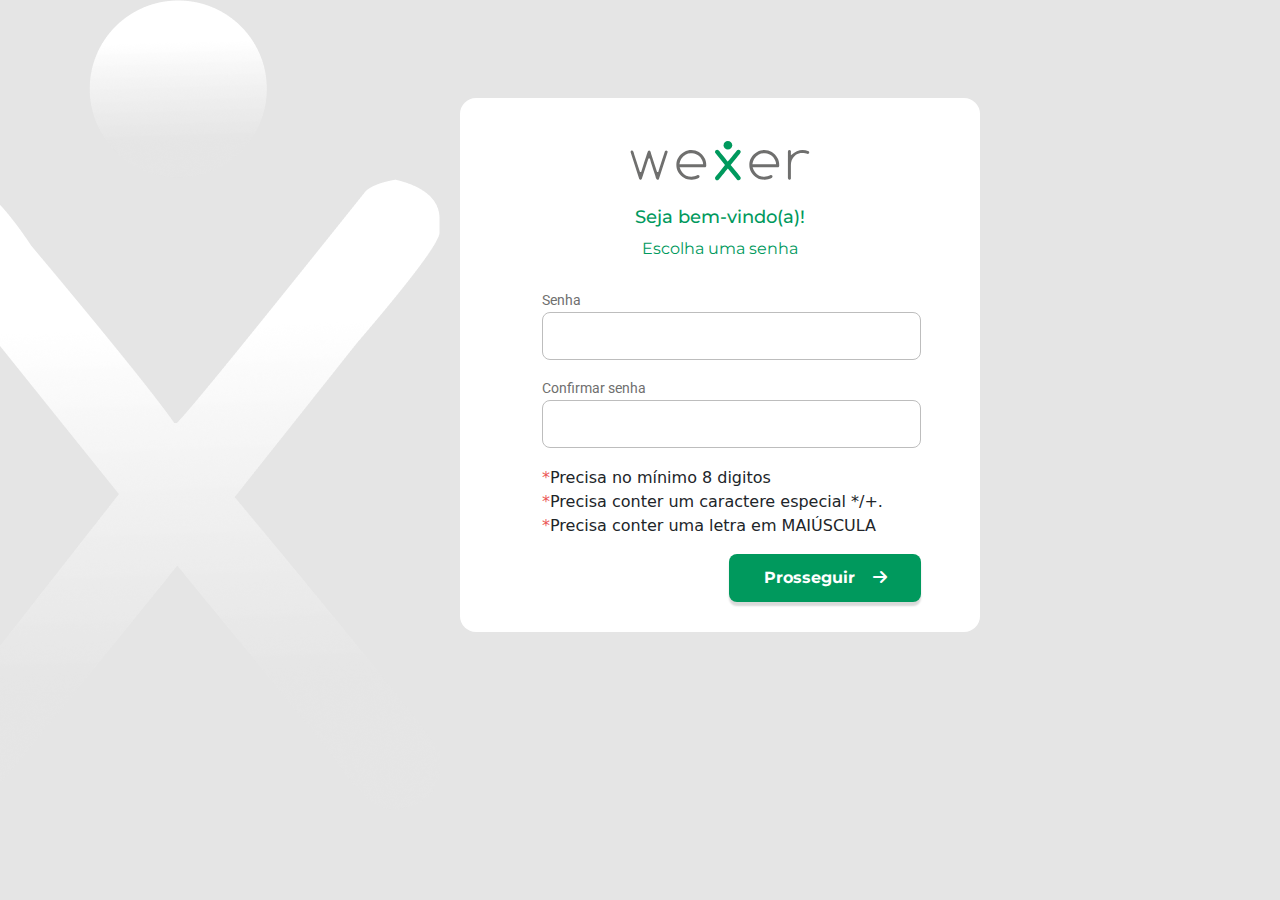
==== cadastro-senha.html @ e56c5f70 "first commit" ====
<!DOCTYPE html>
<html lang="pt-br">
<head>
    <meta charset="UTF-8">
    <meta http-equiv="X-UA-Compatible" content="IE=edge">
    <meta name="viewport" content="width=device-width, initial-scale=1.0">
    <link href="https://fonts.googleapis.com/css2?family=Montserrat:wght@400;500;600;700&amp;family=Source+Code+Pro:wght@300&amp;display=swap" rel="stylesheet">
    <link href="https://fonts.googleapis.com/css2?family=Roboto:wght@100;300;400;500;700&amp;family=Spectral:wght@700&amp;display=swap" rel="stylesheet">
    <link rel="stylesheet" href="https://cdn.jsdelivr.net/npm/bootstrap@5.3.0-alpha3/dist/css/bootstrap.min.css">
    <link rel="stylesheet" href="https://cdnjs.cloudflare.com/ajax/libs/font-awesome/6.4.0/css/all.min.css"/>
    <link rel="stylesheet" href="./style/style.css">
    <title>Cadastro de Senha - Wexer</title>
</head>
<body class="d-flex body-login">
    <div class="container cadastro-senha">
        <div class="row logo-cadastro d-flex">
            <img src="./image/logo-test.svg" alt="Logo da Wexer na tela de cadastro">
        </div>
        <div class="row titulo-cadastro">
            <h2>Seja bem-vindo(a)!</h2>
            <h3>Escolha uma senha</h3>
        </div>
        <div class="row">
            <form class="form-cadastro">
                <div class="mb-3 ">
                  <label for="casdastro-senha" class="form-label">Senha</label>
                  <input type="password" class="form-control input-cadastro" id="cadastro-senha" required>
                </div>
                <div >
                    <label for="cadastro-senha-repeat" class="form-label">Confirmar senha</label>
                    <input type="password" class="form-control input-cadastro" id="cadastro-senha-repeat"  required>
                  </div>
                <ul>
                    <li><span>*</span>Precisa no mínimo 8 digitos</li>
                    <li><span>*</span>Precisa conter um caractere especial */+.</li>
                    <li><span>*</span>Precisa conter uma letra em MAIÚSCULA</li>
                </ul>
                <button type="submit" class="btn btn-primary" id="btn-senha">Prosseguir <i class="fa-solid fa-arrow-right"></i></button>
              </form>
        </div>
    </div>
</body>
</html>
---- style/style.css ----
.body-login{ /*Estilo do background das telas de login e cadastro*/
    background-image: url("./image-css/logo-back.png");
    background-repeat: no-repeat;
    background-color: #E5E5E5;
 } 

/*Inicio do estilo da tela de login*/
.login{
    width: 38rem;
    height: 38rem;
    background-color: #017849;
    justify-items: center;
    margin-top: 8.125rem;
    border-radius: 0.938rem;
    box-shadow: 0px 4px 30px rgba(0, 0, 0, 0.1);
}

.logo-wexer{
    width: 20.064rem;
    height: 7.964rem;
    margin-top: 4.844rem;
    margin-left: 9.031rem;
    margin-right: 8.905rem;
}

.form-login{
    margin-top: 4.036rem;

}
.form-login label{
    margin-left: 7.156rem;
    color: #ffffff;
    font-family: 'Roboto';
    margin-bottom: 0;
    font-size: 14px;
    font-weight: 400;
}

.input-login{
    width: 23.69rem;
    height: 2.995rem;
    margin-left: 7.156rem;
}

.form-login .btn-primary{
    width: 23.69rem;
    height: 3rem;
    border-radius: 0.50rem;
    border-color: #ffffff;
    text-align: center;
    margin-left: 7.156rem;
    margin-top: 2.031rem;
    background: #017849;
    font-family: 'montserrat';
    font-size: 1rem;
    font-weight: bold;
}

.form-login button:hover{
    background: #017849;
    border-color: #ffffff;
    filter: drop-shadow(0px 4px 30px rgba(0, 0, 0, 0.1));
}

.link-cadastro{
    color: #ffffff;
    font-family: 'montserrat';
    font-size: 1.125rem;
    font-weight: 500;
    text-decoration: none;
    text-align: center;
    margin-top: 1.625rem;
    line-height: 1.35;
}

/*Final do estilo da tela de login*/
/*Incio do estilo da tela de cadastro*/
.cadastro{
    width: 32.5rem;
    height: 29.125rem;
    margin-top: 6rem;
    background-color: #ffffff;
    border-radius: 0.938rem;
}
.logo-cadastro img{
    width: 11.362rem;
    height: 2.516rem;
    margin-top: 2.688rem;
    margin-left: 10.56rem;
    margin-right: 10.563rem;
    padding: 0;
}

.titulo-cadastro h2{
    margin: 0;
    margin-top: 1.609rem;
    text-align: center;
    font-family: 'Montserrat';
    font-size: 1.125rem;
    font-weight: 500;
    line-height: 1.371rem;
    color: #00995D;
}
.titulo-cadastro h3{
    margin-top: 0.38rem;
    margin-bottom: 1.625rem;
    text-align: center;
    font-family: 'Montserrat';
    font-size: 1rem;
    font-weight: 400;
    line-height: 1.7rem;
    color: #00995D;
}

.form-cadastro label{
    margin-left: 4.375rem;
    color: #6F6F6E;
    font-family: 'Roboto';
    margin-bottom: 0;
    font-size: 14px;
    font-weight: 400;
}

.input-cadastro{
    width: 23.69rem;
    height: 2.995rem;
    margin-left: 4.375rem;
    border: 1px;
    border-color: #BDBDBD;
    border-style: solid;
    border-radius: 0.50rem;
}

.form-cadastro .btn-primary{
    margin-right: 4.375rem;
    margin-left: 16.063rem;
    margin-top: 2.188rem;
    width: 12rem;
    height: 3rem;
    background: #00995D;
    box-shadow: 0px 4px 2px rgba(0, 0, 0, 0.15);
    border-radius: 0.50rem;
    border-style: none;
    font-family: 'Montserrat';
    font-style: normal;
    font-weight: 700;
    font-size: 1rem;
    line-height: 1.25rem;
    
}

.form-cadastro .fa-arrow-right{
    margin-left: 0.813rem;
}

.form-cadastro .btn-primary:hover{
    background: #017849;
}
/*Final do estilo da tela de cadastro*/
/*Incio do estilo da tela de cadastro da senha*/

.cadastro-senha{
    width: 32.5rem;
    height: 33.375rem;
    background: #ffffff;
    margin-top: 6.125rem;
    margin-left: 28.75rem;
    border-radius: 1rem;
}

.form-cadastro ul{
    list-style-type: none;
    margin-top: 1.145rem;
    margin-left: 4.375rem;
    padding: 0;
}

.form-cadastro span{
    color: #eb5757;
}

#btn-senha{
    margin-top: 0;
}
/*Final do estilo da tela de cadastro da senha*/
/*Inicio do estilo da tela home*/

.header-home{
    width: 100%;
    height: 5.063rem;
    margin: 0;
    background-color: #ffffff;
    filter: drop-shadow(0px 4px 4px rgba(0, 0, 0, 0.25));
    padding: 0;
}

.navbar{
    height: 5rem;
    padding: 0;
}

.logo-header{
    height: 5rem;
    width: 5rem;
    background: #FFFFFF;
    box-shadow: 0px 4px 20px rgba(0, 0, 0, 0.1);
    margin: 0;
}

.logo-header img{
    height: 44.33px;
}

.dropdown-menu{
    width: 200px;
    margin-right: 20px;
}


.btn-logout{
    color: #00995D;
    font-size: 1.5rem;
}
.btn-logout:hover{
    color: #00995D;
}

.btn-check:checked + .btn, .btn.active, .btn.show, .btn:first-child:active, :not(.btn-check) + .btn:active{
    border: 0;
    color: #00995D;
}

.titulo-home{
    font-family: 'Comfortaa';
    font-style: normal;
    font-size: 24px;
    font-weight: 400;
    line-height: 27px;
    margin-top: 1rem;
    margin-left: 8rem;
    
}

.bg-tabela{
    margin-top: 0.5rem;
    margin-left: 8rem;
    width: 100rem;
    min-height: 34rem;
    background-color: #ffffff;
    border-radius: 1rem;
}

.bg-home{
    background-color: #E5E5E5;
    height:100%;
}

.btn-adicionar-paciente{
    background-color: #017849;
    border-radius: 30px;
    width: 12.3rem;
    height: 3.25rem;
    color: #ffffff;
    border-style: none;
    margin-top: 1.5rem;
    margin-left: 1.5rem;
}
.input-filtrar{
    width: 504px;
}
.filtrar{
    width: 23.69rem;
    height: 3rem;
    border-top-left-radius: 24px;
    border-bottom-left-radius: 24px;
    margin: 0;
}

.btn-filtrar{
    width: 7.81rem;
    height: 3rem;
    border-top-right-radius: 24px;
    border-bottom-right-radius: 24px;
    border-style: none;
    background-color: #00995D;
    color: #ffffff;
    margin-right: 24px;
}

.titulo-tabela h4{
    font-family: 'Montserrat';
    font-style: normal;
    font-weight: 400;
    font-size: 16px;
    line-height: 20px;
    color: #2F80ED;
    padding: 13px;
    margin: 0;
}

.input-group{
    margin-right: 1.5rem;
}

.titulo-modal{
    font-family: 'Montserrat';
    font-weight: 700;
    font-size: 24px;
    color: #00995D;
    margin-top: 1.5rem;
    margin-bottom: 1.5rem;
}

.tam-form{
    width: 327px;
    height: 70px;
    margin-right: 1.5rem;
    margin-top: 1rem;
    margin-bottom: 1rem;
}

.tam-form label{
    font-family: 'Roboto';
    font-size: 14px;
    font-weight: 400;
    color: #4f4f4f;
}

.tam-form input{
    width: 327px;
    padding-top: 6px;
    padding-bottom: 6px;
    border-radius: 0.5rem;
    border: 1px solid #BDBDBD;
}
.tam-form select{
    width: 327px;
    border: 1px solid #BDBDBD;
}

.btn-cancelar{
    background-color: none;
    border: none;
    font-size: 16px;
    font-family: 'Comfortaa';
    font-weight: 700;
    color: #616161;
}

.btn-criar{
    height: 48px;
    width: 147px;
    border-radius: 0.5rem;
    background-color:#00995D;
    color: #FFFFFF;
}

.btn-criar:hover{
    background-color: #017849;
    color: #FFFFFF;
}

.fa-circle-xmark{
    font-size: 24px;
    color: #000000;
    margin-right: 26px;
    margin-top: 26px;
}

.btn-closed{
    border: none;
    background-color: transparent;
}

/*Final do estilo da tela de cadastro da senha*/
/*Inicio do estilo da tela home*/

.header-prontuario{

    flex-direction: column;
}

.titulo-prontuario{
    margin-top: 2rem;
    margin-left: 8.5rem;
    font-family: 'Comfortaa';
    font-style: normal;
    font-weight: 400;
    font-size: 24px;
    line-height: 27px;
}

.resumo-paciente{
    width: 21.25rem;
    height: 21.88rem;
    background-color: #FFFFFF;
    box-shadow: 1px 1px 5px rgba(0, 0, 0, 0.1);
    border: 1px solid #E0E0E0;
    border-radius: 0.5rem;
    margin-left: 138px;
}

.resumo-paciente h4{
    font-family: 'Montserrat';
    font-style: normal;
    font-weight: 500;
    font-size: 18px;
    line-height: 22px;
    color: #212121;
}

.resumo-paciente h5{
    font-family: 'Montserrat';
    font-style: normal;
    font-weight: 400;
    font-size: 16px;
    color: #00995D;
}

.resumo-paciente span{
    font-family: 'Montserrat';
    font-style: normal;
    font-weight: 400;
    font-size: 16px;
    color: #616161;
    margin-left: 1.25rem;
}

.resumo-sessao{
    width: 57.75rem;
    height: 5rem;
    background-color: #FFFFFF;
    border: 1px solid #E0E0E0;
    box-shadow: 1px 1px 5px rgba(0, 0, 0, 0.1);
    border-radius: 8px;
    margin-left: 1.5rem;
}

.btn-sessao{
    border: none;
    background-color: transparent;
}
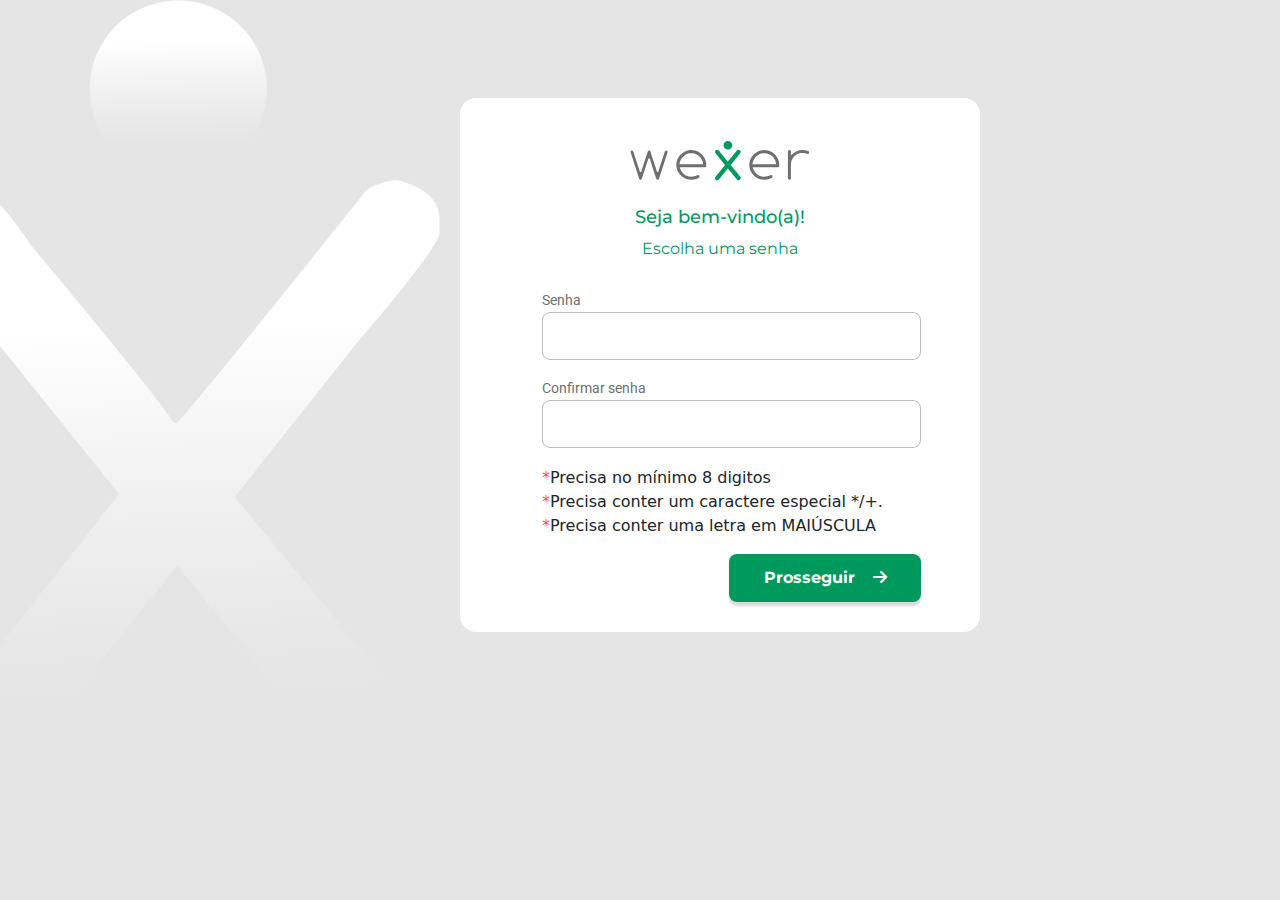
==== commit 0a63d3a0: "add functions" ====
--- a/cadastro-senha.html
+++ b/cadastro-senha.html
@@ -21,7 +21,7 @@
             <h3>Escolha uma senha</h3>
         </div>
         <div class="row">
-            <form class="form-cadastro">
+            <form class="form-cadastro" id="form-cadastro">
                 <div class="mb-3 ">
                   <label for="casdastro-senha" class="form-label">Senha</label>
                   <input type="password" class="form-control input-cadastro" id="cadastro-senha" required>
@@ -39,5 +39,6 @@
               </form>
         </div>
     </div>
+    <script src="./js/cadastro-senha.js"></script>
 </body>
 </html>--- a/style/style.css
+++ b/style/style.css
@@ -1,5 +1,5 @@
 .body-login{ /*Estilo do background das telas de login e cadastro*/
-    background-image: url("./image-css/logo-back.png");
+    background-image: url("./image-css/logo-bg.svg");
     background-repeat: no-repeat;
     background-color: #E5E5E5;
  } 
@@ -287,6 +287,11 @@
     margin-right: 24px;
 }
 
+.titulo-tabela{
+    height: 47px;
+}
+
+
 .titulo-tabela h4{
     font-family: 'Montserrat';
     font-style: normal;
@@ -439,4 +444,15 @@
 .btn-sessao{
     border: none;
     background-color: transparent;
-}+}
+
+.iconesTabela{
+    padding: 0;
+    border: none;
+    background-color: transparent;
+}
+
+.linhasTabela{
+    border: none;
+    background-color: transparent;
+}
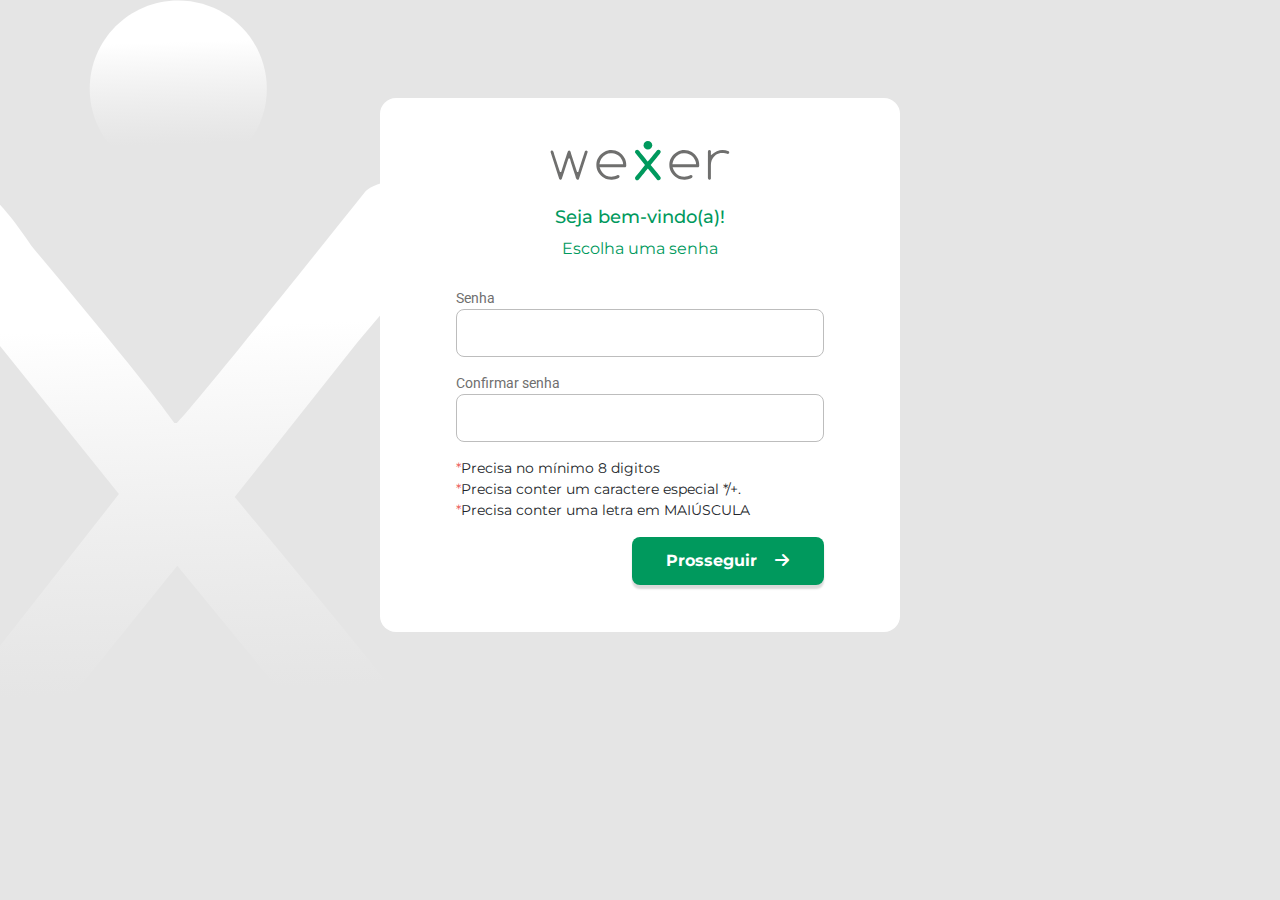
==== commit 47bd6d33: "Changes in Javascript" ====
--- a/cadastro-senha.html
+++ b/cadastro-senha.html
@@ -12,30 +12,34 @@
     <title>Cadastro de Senha - Wexer</title>
 </head>
 <body class="d-flex body-login">
-    <div class="container cadastro-senha">
-        <div class="row logo-cadastro d-flex">
+    <div class="container-fluid cadastro-senha">
+        <div class="row logo-cadastro d-flex justify-content-center">
             <img src="./image/logo-test.svg" alt="Logo da Wexer na tela de cadastro">
         </div>
         <div class="row titulo-cadastro">
             <h2>Seja bem-vindo(a)!</h2>
             <h3>Escolha uma senha</h3>
         </div>
-        <div class="row">
+        <div class="row form-center-cadastro">
             <form class="form-cadastro" id="form-cadastro">
-                <div class="mb-3 ">
-                  <label for="casdastro-senha" class="form-label">Senha</label>
+                <div class="row d-flex mb-3 ">
+                  <label for="casdastro-senha" class="form-label p-0">Senha</label>
                   <input type="password" class="form-control input-cadastro" id="cadastro-senha" required>
                 </div>
-                <div >
-                    <label for="cadastro-senha-repeat" class="form-label">Confirmar senha</label>
+                <div class="row d-flex">
+                    <label for="cadastro-senha-repeat" class="form-label p-0">Confirmar senha</label>
                     <input type="password" class="form-control input-cadastro" id="cadastro-senha-repeat"  required>
                   </div>
+                  <div class="row d-flex mt-3">
                 <ul>
                     <li><span>*</span>Precisa no mínimo 8 digitos</li>
                     <li><span>*</span>Precisa conter um caractere especial */+.</li>
                     <li><span>*</span>Precisa conter uma letra em MAIÚSCULA</li>
                 </ul>
-                <button type="submit" class="btn btn-primary" id="btn-senha">Prosseguir <i class="fa-solid fa-arrow-right"></i></button>
+            </div>
+                <div class="row justify-content-end">
+                    <button type="submit" class="btn btn-primary mb-5" id="btn-senha">Prosseguir <i class="fa-solid fa-arrow-right"></i></button>
+                </div>
               </form>
         </div>
     </div>
--- a/style/style.css
+++ b/style/style.css
@@ -6,29 +6,29 @@
 
 /*Inicio do estilo da tela de login*/
 .login{
-    width: 38rem;
-    height: 38rem;
+    max-width: 38rem;
+    max-height: 38rem;
     background-color: #017849;
-    justify-items: center;
     margin-top: 8.125rem;
     border-radius: 0.938rem;
     box-shadow: 0px 4px 30px rgba(0, 0, 0, 0.1);
 }
 
 .logo-wexer{
-    width: 20.064rem;
+    max-width: 20.064rem;
     height: 7.964rem;
     margin-top: 4.844rem;
-    margin-left: 9.031rem;
-    margin-right: 8.905rem;
-}
-
+
+}
+.form-center{
+    margin-left: 20%;
+    margin-right: 20%;
+}
 .form-login{
     margin-top: 4.036rem;
 
 }
 .form-login label{
-    margin-left: 7.156rem;
     color: #ffffff;
     font-family: 'Roboto';
     margin-bottom: 0;
@@ -36,19 +36,20 @@
     font-weight: 400;
 }
 
+
 .input-login{
-    width: 23.69rem;
-    height: 2.995rem;
-    margin-left: 7.156rem;
+max-width: 23.69rem; 
+height: 2.995rem;
+
 }
 
 .form-login .btn-primary{
-    width: 23.69rem;
+    max-width: 23.69rem;
     height: 3rem;
     border-radius: 0.50rem;
     border-color: #ffffff;
     text-align: center;
-    margin-left: 7.156rem;
+    /* margin-left: 7.156rem; */
     margin-top: 2.031rem;
     background: #017849;
     font-family: 'montserrat';
@@ -76,8 +77,8 @@
 /*Final do estilo da tela de login*/
 /*Incio do estilo da tela de cadastro*/
 .cadastro{
-    width: 32.5rem;
-    height: 29.125rem;
+    max-width: 32.5rem;
+    max-height: 29.125rem;
     margin-top: 6rem;
     background-color: #ffffff;
     border-radius: 0.938rem;
@@ -86,11 +87,13 @@
     width: 11.362rem;
     height: 2.516rem;
     margin-top: 2.688rem;
-    margin-left: 10.56rem;
-    margin-right: 10.563rem;
     padding: 0;
 }
 
+.form-center-cadastro{
+    margin-left: 13%;
+    margin-right: 13%;
+}
 .titulo-cadastro h2{
     margin: 0;
     margin-top: 1.609rem;
@@ -113,7 +116,7 @@
 }
 
 .form-cadastro label{
-    margin-left: 4.375rem;
+    /* margin-left: 13.5%; */
     color: #6F6F6E;
     font-family: 'Roboto';
     margin-bottom: 0;
@@ -122,9 +125,10 @@
 }
 
 .input-cadastro{
-    width: 23.69rem;
+    max-width: 23.69rem;
     height: 2.995rem;
-    margin-left: 4.375rem;
+    /* margin-left: 13.5%; */
+    /* margin-right: 13.5%; */
     border: 1px;
     border-color: #BDBDBD;
     border-style: solid;
@@ -132,8 +136,8 @@
 }
 
 .form-cadastro .btn-primary{
-    margin-right: 4.375rem;
-    margin-left: 16.063rem;
+    /* margin-right: 13.5%; */
+    /* margin-left: 16.063rem; */
     margin-top: 2.188rem;
     width: 12rem;
     height: 3rem;
@@ -160,19 +164,21 @@
 /*Incio do estilo da tela de cadastro da senha*/
 
 .cadastro-senha{
-    width: 32.5rem;
-    height: 33.375rem;
+    max-width: 32.5rem;
+    max-height: 33.375rem;
     background: #ffffff;
     margin-top: 6.125rem;
-    margin-left: 28.75rem;
+   
     border-radius: 1rem;
 }
 
 .form-cadastro ul{
     list-style-type: none;
-    margin-top: 1.145rem;
-    margin-left: 4.375rem;
+    /* margin-top: 1.145rem; */
+    /* margin-left: 4.375rem; */
     padding: 0;
+    font-size: 14px;
+    font-family: 'montserrat';
 }
 
 .form-cadastro span{
@@ -212,10 +218,36 @@
 }
 
 .dropdown-menu{
-    width: 200px;
+    width: 279px;
+    height: 124px;
     margin-right: 20px;
-}
-
+    border-radius: 16px;
+    font-family: 'confortaa';
+    font-size: 14px;
+    font-weight: 400;
+    color: #000000;
+}
+
+.btn-sair{
+    height:auto;
+    width: 100%;
+    border-radius: 16px;
+}
+.btn-sair:hover{
+    background-color: #FFFFFF;
+}
+.vw-email{
+    background: linear-gradient(358.25deg, rgba(229, 229, 229, 0.68) 19.64%, #FFFFFF 75.78%);
+    height: 58px;
+    border-top-right-radius: 16px;
+    border-top-left-radius: 16px;
+    padding-left: 15px;
+}
+
+#emailUser{
+    font-size: 12px;
+    font-family: 'montserrat';
+}
 
 .btn-logout{
     color: #00995D;
@@ -237,22 +269,20 @@
     font-weight: 400;
     line-height: 27px;
     margin-top: 1rem;
-    margin-left: 8rem;
+    margin-left: 8%;
     
 }
 
 .bg-tabela{
-    margin-top: 0.5rem;
-    margin-left: 8rem;
-    width: 100rem;
-    min-height: 34rem;
+    max-width: 100rem;
     background-color: #ffffff;
     border-radius: 1rem;
 }
 
 .bg-home{
     background-color: #E5E5E5;
-    height:100%;
+    height:auto;
+    width: auto;
 }
 
 .btn-adicionar-paciente{
@@ -266,7 +296,7 @@
     margin-left: 1.5rem;
 }
 .input-filtrar{
-    width: 504px;
+    max-width: 504px;
 }
 .filtrar{
     width: 23.69rem;
@@ -402,7 +432,6 @@
     box-shadow: 1px 1px 5px rgba(0, 0, 0, 0.1);
     border: 1px solid #E0E0E0;
     border-radius: 0.5rem;
-    margin-left: 138px;
 }
 
 .resumo-paciente h4{
@@ -431,28 +460,84 @@
     margin-left: 1.25rem;
 }
 
-.resumo-sessao{
-    width: 57.75rem;
+ .resumo-sessao{
+    width: 100%;
     height: 5rem;
     background-color: #FFFFFF;
     border: 1px solid #E0E0E0;
     box-shadow: 1px 1px 5px rgba(0, 0, 0, 0.1);
     border-radius: 8px;
-    margin-left: 1.5rem;
-}
+    /* margin-left: 1.5rem; */
+    margin-right: 6%;
+} 
 
 .btn-sessao{
     border: none;
     background-color: transparent;
+
 }
 
 .iconesTabela{
     padding: 0;
     border: none;
     background-color: transparent;
+    max-width: 32px;
+    max-height: 24px;
 }
 
 .linhasTabela{
     border: none;
     background-color: transparent;
 }
+
+/*Final do estilo da tela home*/
+/*Inicio do estilo da tela de prontuario*/
+
+
+.titulo-sessao{
+    font-family: 'montserrat';
+    font-size: 18px;
+    font-weight: 500;
+    color: #212121;
+    display: flex;
+    
+}
+
+.modalProntuario{
+    width: 640px;
+}
+
+.inputSessao{
+    width: 11rem;
+
+}
+
+
+.cardProntuario{
+    width: auto;
+    min-height: 210px;
+    background-color: #ffffff;
+    box-shadow: 1px 1px 5px rgba(0, 0, 0, 0.1);
+    border-left: 4px solid ;
+    margin-right: 6%;
+}
+
+.imgProntuario{
+    height: 48px;
+    margin-left: 24px;
+    margin-top: -24px;
+}
+
+.moreBtn{
+    border: none;
+    background-color: transparent;
+    font-size: 36px;
+    text-align: center;
+    margin-top: -25px;
+}
+
+.vertical-line {
+    border-left: 3px solid #000; 
+    height: 2.5rem; 
+    margin-left: 73px; 
+}